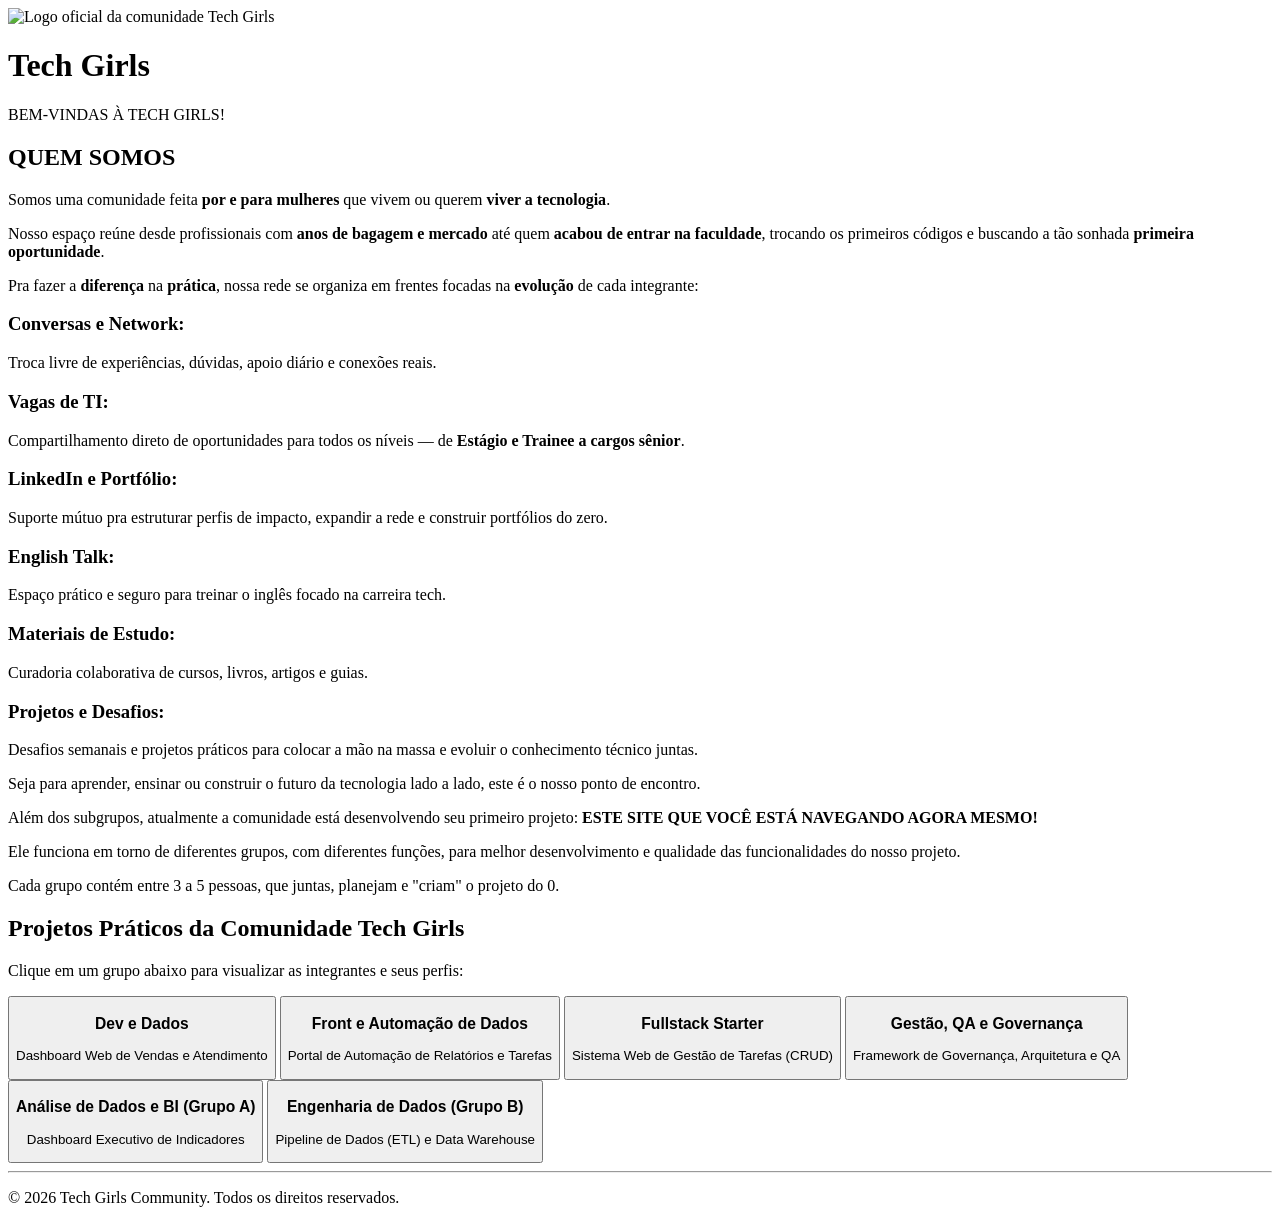
==== Tech Girls - Project HTML.html @ 771a03ed "refactor(html): ajusta o posicionamento do script para otimização do carregamento - Move a tag '<scr" ====
<!DOCTYPE html>
<html lang="pt-BR">
<head>
  <meta charset="UTF-8">
  <meta name="viewport" content="width=device-width, initial-scale=1.0">
  <title>Welcome to TECH GIRLS! - Hub de Portfólios</title>
  <link rel="stylesheet" href="style.css">
</head>
<body>

  <!-- 1º BANNER / HERO PRINCIPAL DA COMUNIDADE -->
  <div class="hero-banner community-hero">
    <!-- Cabeçalho Acessível e Flutuante -->
    <header class="meu-cabecalho" role="banner">
      <img src="img-techgirls.jpg" alt="Logo oficial da comunidade Tech Girls" class="logo-cabecalho">
      <h1>Tech Girls</h1>
    </header>

    <div class="overlay-hero">
      <span class="subtitulo-hero">BEM-VINDAS À TECH GIRLS!</span>
    </div>
  </div>

  <!-- CONTEÚDO PRINCIPAL DA PÁGINA -->
  <main class="main-container">
    
    <!-- SEÇÃO: QUEM SOMOS -->
    <section class="secao-destaque" aria-labelledby="titulo-quem-somos">
      <h2 id="titulo-quem-somos" class="titulo-destaque">QUEM SOMOS</h2>
      
      <p>Somos uma comunidade feita <strong>por e para mulheres</strong> que vivem ou querem <strong>viver a tecnologia</strong>.</p>
      
      <p>Nosso espaço reúne desde profissionais com <strong>anos de bagagem e mercado</strong> até quem <strong>acabou de entrar na faculdade</strong>, trocando os primeiros códigos e buscando a tão sonhada <strong>primeira oportunidade</strong>.</p>
      
      <p>Pra fazer a <strong>diferença</strong> na <strong>prática</strong>, nossa rede se organiza em frentes focadas na <strong>evolução</strong> de cada integrante:</p>
      
      <article class="frentes-atuacao">
        <h3>Conversas e Network:</h3>
        <p>Troca livre de experiências, dúvidas, apoio diário e conexões reais.</p>
        
        <h3>Vagas de TI:</h3>
        <p>Compartilhamento direto de oportunidades para todos os níveis — de <strong>Estágio e Trainee a cargos sênior</strong>.</p>
        
        <h3>LinkedIn e Portfólio:</h3>
        <p>Suporte mútuo pra estruturar perfis de impacto, expandir a rede e construir portfólios do zero.</p>
        
        <h3>English Talk:</h3>
        <p>Espaço prático e seguro para treinar o inglês focado na carreira tech.</p>
        
        <h3>Materiais de Estudo:</h3>
        <p>Curadoria colaborativa de cursos, livros, artigos e guias.</p>
        
        <h3>Projetos e Desafios:</h3>
        <p>Desafios semanais e projetos práticos para colocar a mão na massa e evoluir o conhecimento técnico juntas.</p>
      </article>

      <p>Seja para aprender, ensinar ou construir o futuro da tecnologia lado a lado, este é o nosso ponto de encontro.</p>
      
      <p>Além dos subgrupos, atualmente a comunidade está desenvolvendo seu primeiro projeto: <strong>ESTE SITE QUE VOCÊ ESTÁ NAVEGANDO AGORA MESMO!</strong></p>
        
      <p>Ele funciona em torno de diferentes grupos, com diferentes funções, para melhor desenvolvimento e qualidade das funcionalidades do nosso projeto.</p>
      
      <p>Cada grupo contém entre 3 a 5 pessoas, que juntas, planejam e "criam" o projeto do 0.</p>
    </section>

    <!-- SEÇÃO: PROJETOS PRÁTICOS -->
    <section class="secao-projetos" aria-labelledby="titulo-projetos">
      <h2 id="titulo-projetos" class="titulo-destaque">Projetos Práticos da Comunidade Tech Girls</h2>
      <p class="instrucao-projetos">Clique em um grupo abaixo para visualizar as integrantes e seus perfis:</p>
      
      <!-- Grade de Botões/Cards dos Grupos -->
      <div class="projetos-grid" role="region" aria-label="Lista de Grupos">
        <button class="projeto-card-btn" data-grupo="dev-dados" aria-expanded="false">
          <h3>Dev e Dados</h3>
          <p>Dashboard Web de Vendas e Atendimento</p>
        </button>

        <button class="projeto-card-btn" data-grupo="front-automacao" aria-expanded="false">
          <h3>Front e Automação de Dados</h3>
          <p>Portal de Automação de Relatórios e Tarefas</p>
        </button>

        <button class="projeto-card-btn" data-grupo="fullstack-starter" aria-expanded="false">
          <h3>Fullstack Starter</h3>
          <p>Sistema Web de Gestão de Tarefas (CRUD)</p>
        </button>

        <button class="projeto-card-btn" data-grupo="gestao-qa" aria-expanded="false">
          <h3>Gestão, QA e Governança</h3>
          <p>Framework de Governança, Arquitetura e QA</p>
        </button>

        <button class="projeto-card-btn" data-grupo="bi-grupo-a" aria-expanded="false">
          <h3>Análise de Dados e BI (Grupo A)</h3>
          <p>Dashboard Executivo de Indicadores</p>
        </button>

        <button class="projeto-card-btn" data-grupo="etl-grupo-b" aria-expanded="false">
          <h3>Engenharia de Dados (Grupo B)</h3>
          <p>Pipeline de Dados (ETL) e Data Warehouse</p>
        </button>
      </div>

      <!-- LINHA DE DIVISÃO ROXA -->
      <hr class="divisor-roxo">

      <!-- PAINEL ONDE AS INFORMAÇÕES DO GRUPO SERÃO EXIBIDAS -->
      <div id="painel-integrantes" class="painel-integrantes escondido" aria-live="polite">
        <!-- O conteúdo dos membros e link do projeto será gerado dinamicamente via JavaScript -->
      </div>
    </section>

  </main>

  <!-- RODAPÉ ACESSÍVEL DO SITE -->
  <footer class="rodape-site">
    <p>&copy; 2026 Tech Girls Community. Todos os direitos reservados.</p>
  </footer>

  <!-- SCRIPT JS PARA INTERATIVIDADE -->
  <script src="script.js"></script>

</body>
</html>
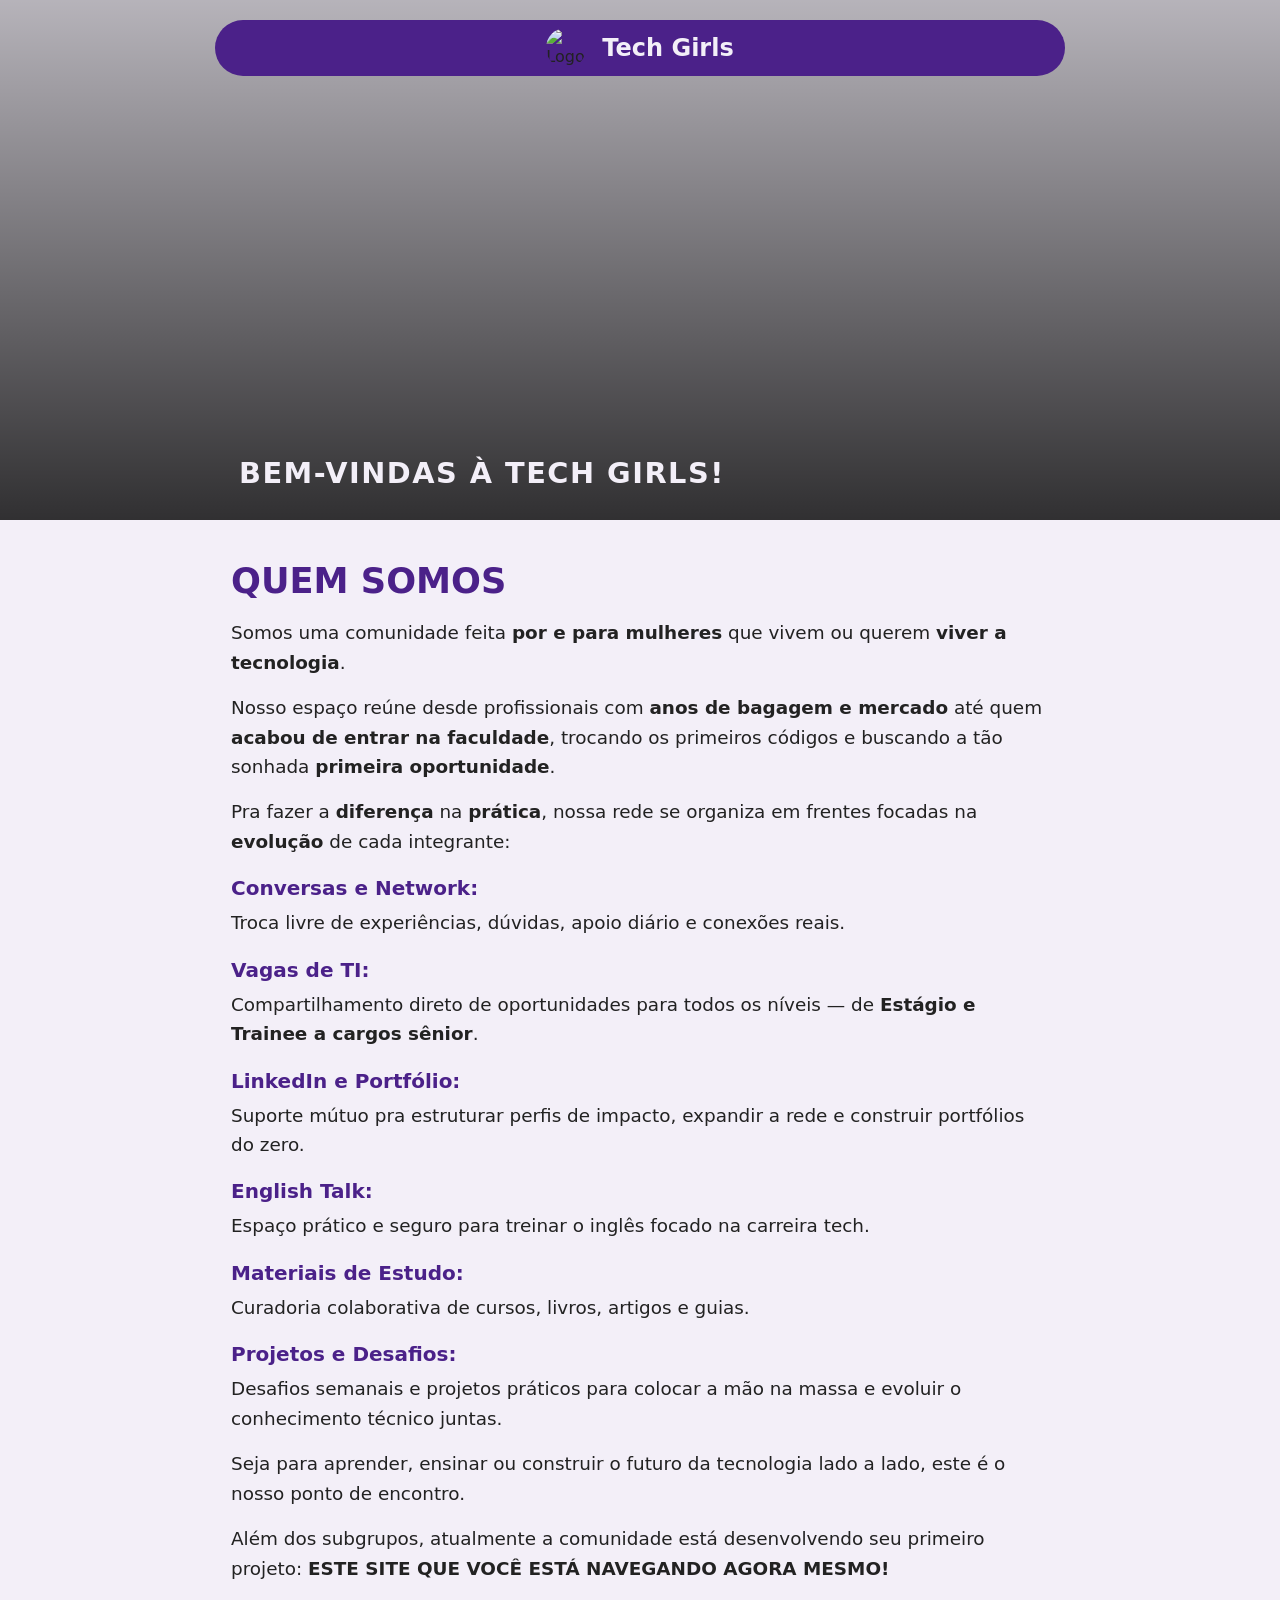
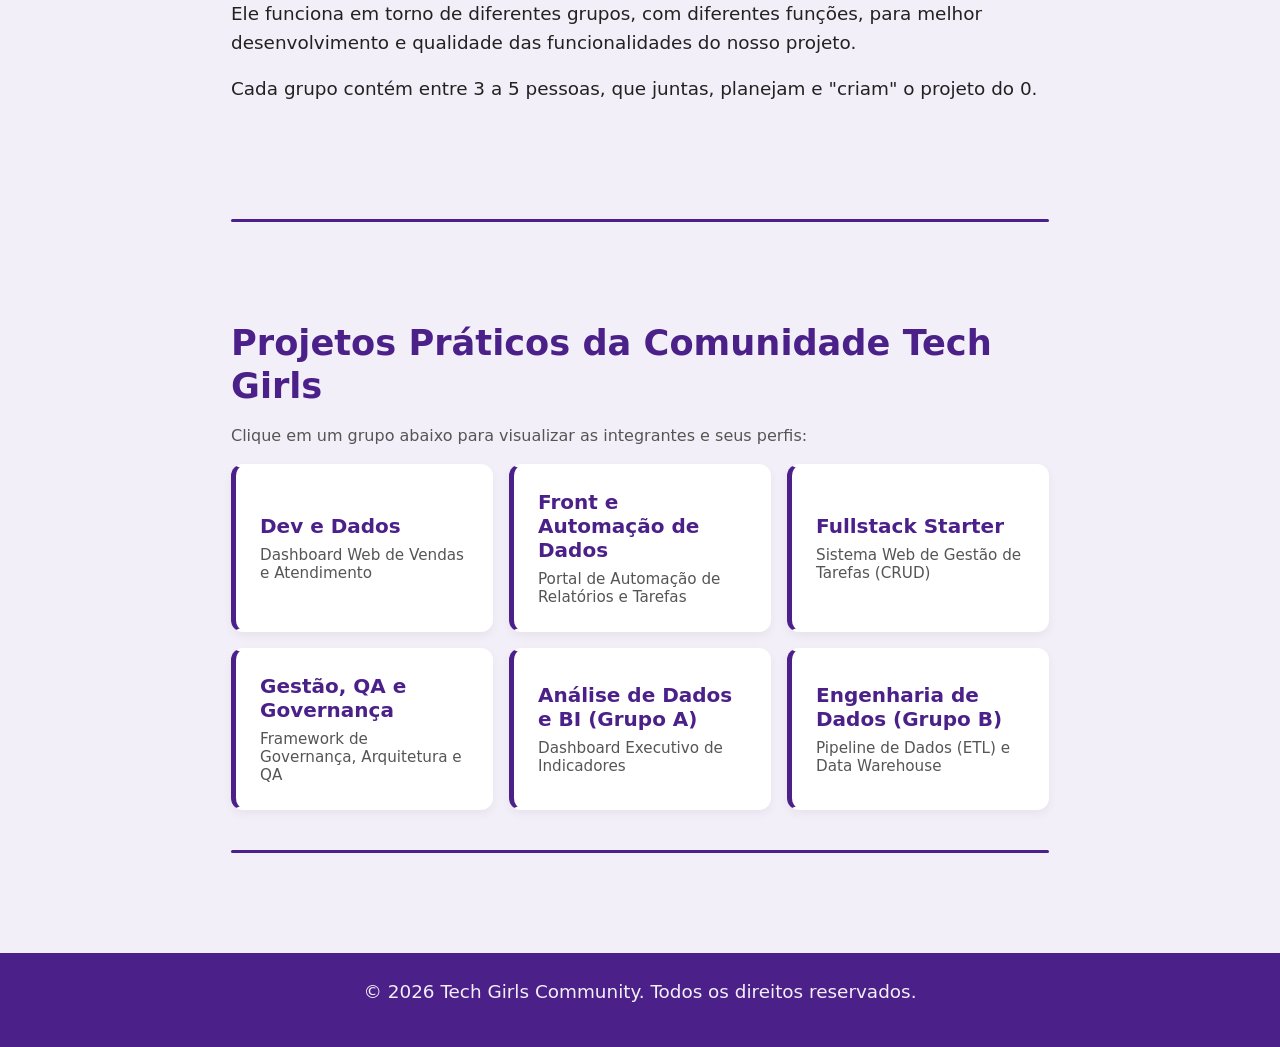
==== commit f05b4004: "update style(html): insere linha divisoria roxa entre texto institucional e secao de projetos - Adic" ====
--- a/Tech Girls - Project HTML.html
+++ b/Tech Girls - Project HTML.html
@@ -62,6 +62,9 @@
       
       <p>Cada grupo contém entre 3 a 5 pessoas, que juntas, planejam e "criam" o projeto do 0.</p>
     </section>
+    
+    <!-- LINHA ROXA DIVISÓRIA ENTRE O TEXTO E OS BOTÕES -->
+    <hr class="divisor-roxo">
 
     <!-- SEÇÃO: PROJETOS PRÁTICOS -->
     <section class="secao-projetos" aria-labelledby="titulo-projetos">
--- a/style.css
+++ b/style.css
@@ -0,0 +1,392 @@
+/* ==========================================================================
+   DESIGN TOKENS (HUB-001)
+   ========================================================================== */
+:root {
+  /* Cores Principais da Marca */
+  --color-primary: #4B2189;        /* Roxo Profundo Tech Girls */
+  --color-primary-light: #F3EFF8;  /* Lilás Claro / Fundo */
+  --color-text-dark: #222222;      /* Texto Escuro */
+  --color-white: #ffffff;
+  
+  /* Tipografia */
+  --font-family-base: system-ui, -apple-system, BlinkMacSystemFont, "Segoe UI", Roboto, sans-serif;
+  --font-size-base: 1rem;          /* 16px */
+  --font-size-paragraph: 1.15rem;  /* ~18px para leitura confortável */
+  --font-size-h3: 1.25rem;
+  --font-size-h2: 2.2rem;
+  --font-size-hero: 1.8rem;
+
+  /* Espaçamentos e Estrutura */
+  --container-max-width: 850px;
+  --spacing-xs: 8px;
+  --spacing-sm: 16px;
+  --spacing-md: 24px;
+  --spacing-lg: 40px;
+  --spacing-xl: 60px;
+  
+  /* Transições e Bordas */
+  --border-radius-card: 12px;
+  --border-radius-pill: 37px;
+  --transition-fast: 0.2s ease-in-out;
+}
+
+/* ==========================================================================
+   RESETS E CONFIGURAÇÕES BASE
+   ========================================================================== */
+* {
+  margin: 0;
+  padding: 0;
+  box-sizing: border-box;
+}
+
+html, body {
+  width: 100%;
+  overflow-x: hidden;
+}
+
+body {
+  background-color: var(--color-primary-light);
+  font-family: var(--font-family-base);
+  color: var(--color-text-dark);
+  line-height: 1.6;
+}
+
+/* ==========================================================================
+   CABECALHO FLUTUANTE (TOP BAR)
+   ========================================================================== */
+.meu-cabecalho {
+  position: absolute;
+  top: 20px;
+  left: 50%;
+  transform: translateX(-50%);
+  z-index: 10;
+  background-color: var(--color-primary);
+  padding: var(--spacing-xs) var(--spacing-sm);
+  border-radius: var(--border-radius-pill);
+  max-width: var(--container-max-width);
+  width: calc(100% - 32px);
+  display: flex;
+  align-items: center;
+  justify-content: center;
+  gap: var(--spacing-sm);
+}
+
+.logo-cabecalho {
+  width: 40px;
+  height: 40px;
+  object-fit: contain;
+  border-radius: 50%;
+}
+
+.meu-cabecalho h1 {
+  color: var(--color-primary-light);
+  font-size: 1.5rem;
+  font-weight: 600;
+}
+
+/* ==========================================================================
+   HERO BANNERS (LARGURA TOTAL)
+   ========================================================================== */
+.hero-banner {
+  position: relative;
+  width: 100%;
+  height: 520px;
+  background-size: cover;
+  background-position: center;
+  background-repeat: no-repeat;
+  margin-bottom: var(--spacing-lg);
+}
+
+.community-hero {
+  background-image: linear-gradient(rgba(0,0,0,0.25), rgba(0,0,0,0.8)), url('img-techgirls.jpg');
+}
+
+.overlay-hero {
+  position: absolute;
+  bottom: 0;
+  left: 0;
+  right: 0;
+  max-width: var(--container-max-width);
+  width: 100%;
+  margin: 0 auto;
+  padding: var(--spacing-md);
+  z-index: 5;
+}
+
+.subtitulo-hero {
+  color: var(--color-primary-light);
+  font-size: var(--font-size-hero);
+  text-transform: uppercase;
+  letter-spacing: 1.5px;
+  font-weight: 800;
+}
+
+/* ==========================================================================
+   ESTRUTURA PRINCIPAL & SEÇÕES
+   ========================================================================== */
+.main-container {
+  max-width: var(--container-max-width);
+  margin: 0 auto;
+  padding: 0 var(--spacing-sm);
+  display: flex;
+  flex-direction: column;
+  gap: var(--spacing-xl);
+}
+
+.titulo-destaque {
+  color: var(--color-primary);
+  font-size: var(--font-size-h2);
+  font-weight: 800;
+  margin-bottom: var(--spacing-sm);
+  line-height: 1.2;
+}
+
+p {
+  margin-bottom: 16px;
+  font-size: var(--font-size-paragraph);
+}
+
+.frentes-atuacao h3 {
+  color: var(--color-primary);
+  margin-top: var(--spacing-sm);
+  margin-bottom: 4px;
+  font-size: var(--font-size-h3);
+}
+
+/* ==========================================================================
+   SEÇÃO DE PROJETOS & GRID
+   ========================================================================== */
+.secao-projetos {
+  width: 100%;
+}
+
+.instrucao-projetos {
+  margin-bottom: var(--spacing-sm);
+  font-size: 1rem;
+  color: #555;
+}
+
+.projetos-grid {
+  display: grid;
+  grid-template-columns: repeat(auto-fit, minmax(260px, 1fr));
+  gap: var(--spacing-sm);
+  margin-top: var(--spacing-sm);
+}
+
+/* --- BOTÕES DOS GRUPOS --- */
+.projeto-card-btn {
+  background-color: var(--color-white);
+  padding: var(--spacing-md);
+  border-radius: var(--border-radius-card);
+  border: 2px solid transparent;
+  border-left: 5px solid var(--color-primary);
+  box-shadow: 0 4px 10px rgba(0, 0, 0, 0.05);
+  text-align: left;
+  cursor: pointer; /* Garante o cursor de 'mãozinha' ao passar o mouse */
+  width: 100%;
+  transition: transform var(--transition-fast), box-shadow var(--transition-fast), background-color var(--transition-fast), border-color var(--transition-fast);
+  font-family: inherit;
+  user-select: none;
+}
+
+/* Estado Hover (Passar o Mouse Por Cima) */
+.projeto-card-btn:hover {
+  transform: translateY(-4px);
+  box-shadow: 0 8px 18px rgba(75, 33, 137, 0.15);
+  border-color: rgba(75, 33, 137, 0.3);
+  background-color: #faf8fd;
+}
+
+/* Foco para Navegação Acessível */
+.projeto-card-btn:focus-visible {
+  outline: 3px solid var(--color-primary);
+  outline-offset: 2px;
+}
+
+/* Estado Ativo (Grupo Selecionado) */
+.projeto-card-btn.ativo {
+  background-color: var(--color-primary);
+  color: var(--color-primary-light);
+  border-color: var(--color-primary);
+  box-shadow: 0 6px 14px rgba(75, 33, 137, 0.25);
+}
+
+.projeto-card-btn.ativo h3,
+.projeto-card-btn.ativo p {
+  color: var(--color-primary-light);
+}
+
+.projeto-card-btn h3 {
+  color: var(--color-primary);
+  font-size: var(--font-size-h3);
+  margin-bottom: var(--spacing-xs);
+  transition: color var(--transition-fast);
+}
+
+.projeto-card-btn p {
+  font-size: 0.95rem;
+  margin-bottom: 0;
+  color: #555;
+  transition: color var(--transition-fast);
+}
+
+/* --- LINHA DE DIVISÃO ROXA --- */
+.divisor-roxo {
+  border: none;
+  height: 3px;
+  background-color: var(--color-primary);
+  margin: var(--spacing-lg) 0;
+  border-radius: 2px;
+}
+
+/* ==========================================================================
+   PAINEL DE INTEGRANTES E LINK DO PROJETO
+   ========================================================================== */
+.painel-integrantes.escondido {
+  display: none;
+}
+
+.painel-integrantes {
+  display: flex;
+  flex-direction: column;
+  gap: var(--spacing-md);
+  animation: fadeIn 0.3s ease-in-out;
+}
+
+.cabecalho-painel-grupo {
+  display: flex;
+  justify-content: space-between;
+  align-items: center;
+  flex-wrap: wrap;
+  gap: var(--spacing-sm);
+}
+
+.titulo-grupo-selecionado {
+  color: var(--color-primary);
+  font-size: 1.5rem;
+  margin-bottom: 0;
+}
+
+/* Botão de Link Direto para o Projeto do Grupo */
+.btn-link-projeto {
+  display: inline-flex;
+  align-items: center;
+  gap: 6px;
+  background-color: var(--color-primary);
+  color: var(--color-white);
+  padding: 8px 16px;
+  border-radius: 20px;
+  font-weight: 600;
+  font-size: 0.9rem;
+  text-decoration: none;
+  cursor: pointer;
+  transition: all var(--transition-fast);
+  box-shadow: 0 2px 6px rgba(75, 33, 137, 0.2);
+}
+
+.btn-link-projeto:hover {
+  background-color: #381867;
+  transform: translateY(-2px);
+  box-shadow: 0 4px 12px rgba(75, 33, 137, 0.3);
+  color: var(--color-white);
+}
+
+.integrantes-grid {
+  display: grid;
+  grid-template-columns: repeat(auto-fit, minmax(240px, 1fr));
+  gap: var(--spacing-sm);
+}
+
+/* CARTÃO INDIVIDUAL DE INTEGRANTE (HUB-003) */
+.integrante-card {
+  background: var(--color-white);
+  padding: var(--spacing-md);
+  border-radius: var(--border-radius-card);
+  box-shadow: 0 2px 8px rgba(0, 0, 0, 0.06);
+  display: flex;
+  flex-direction: column;
+  gap: var(--spacing-xs);
+  transition: transform var(--transition-fast);
+}
+
+.integrante-card:hover {
+  transform: translateY(-2px);
+}
+
+.integrante-card h4 {
+  color: var(--color-primary);
+  font-size: 1.2rem;
+}
+
+.especialidade-tag {
+  display: inline-block;
+  background-color: var(--color-primary-light);
+  color: var(--color-primary);
+  font-weight: bold;
+  font-size: 0.85rem;
+  padding: 4px 8px;
+  border-radius: 6px;
+  width: fit-content;
+}
+
+.links-integrante {
+  display: flex;
+  gap: var(--spacing-sm);
+  margin-top: var(--spacing-xs);
+}
+
+.link-perfil {
+  color: var(--color-primary);
+  font-weight: bold;
+  text-decoration: none;
+  font-size: 0.9rem;
+  border: 1px solid var(--color-primary);
+  padding: 4px 10px;
+  border-radius: 16px;
+  cursor: pointer;
+  transition: all var(--transition-fast);
+}
+
+.link-perfil:hover {
+  background-color: var(--color-primary);
+  color: var(--color-primary-light);
+}
+
+/* ==========================================================================
+   RODAPÉ
+   ========================================================================== */
+.rodape-site {
+  text-align: center;
+  padding: var(--spacing-md);
+  margin-top: var(--spacing-xl);
+  background-color: var(--color-primary);
+  color: var(--color-primary-light);
+  font-size: 0.9rem;
+}
+
+/* ==========================================================================
+   ANIMAÇÕES E MEDIA QUERIES (HUB-004)
+   ========================================================================== */
+@keyframes fadeIn {
+  from { opacity: 0; transform: translateY(10px); }
+  to { opacity: 1; transform: translateY(0); }
+}
+
+@media (max-width: 768px) {
+  .hero-banner {
+    height: 380px;
+  }
+
+  .titulo-destaque {
+    font-size: 1.8rem;
+  }
+
+  .subtitulo-hero {
+    font-size: 1.3rem;
+  }
+
+  .cabecalho-painel-grupo {
+    flex-direction: column;
+    align-items: flex-start;
+  }
+}
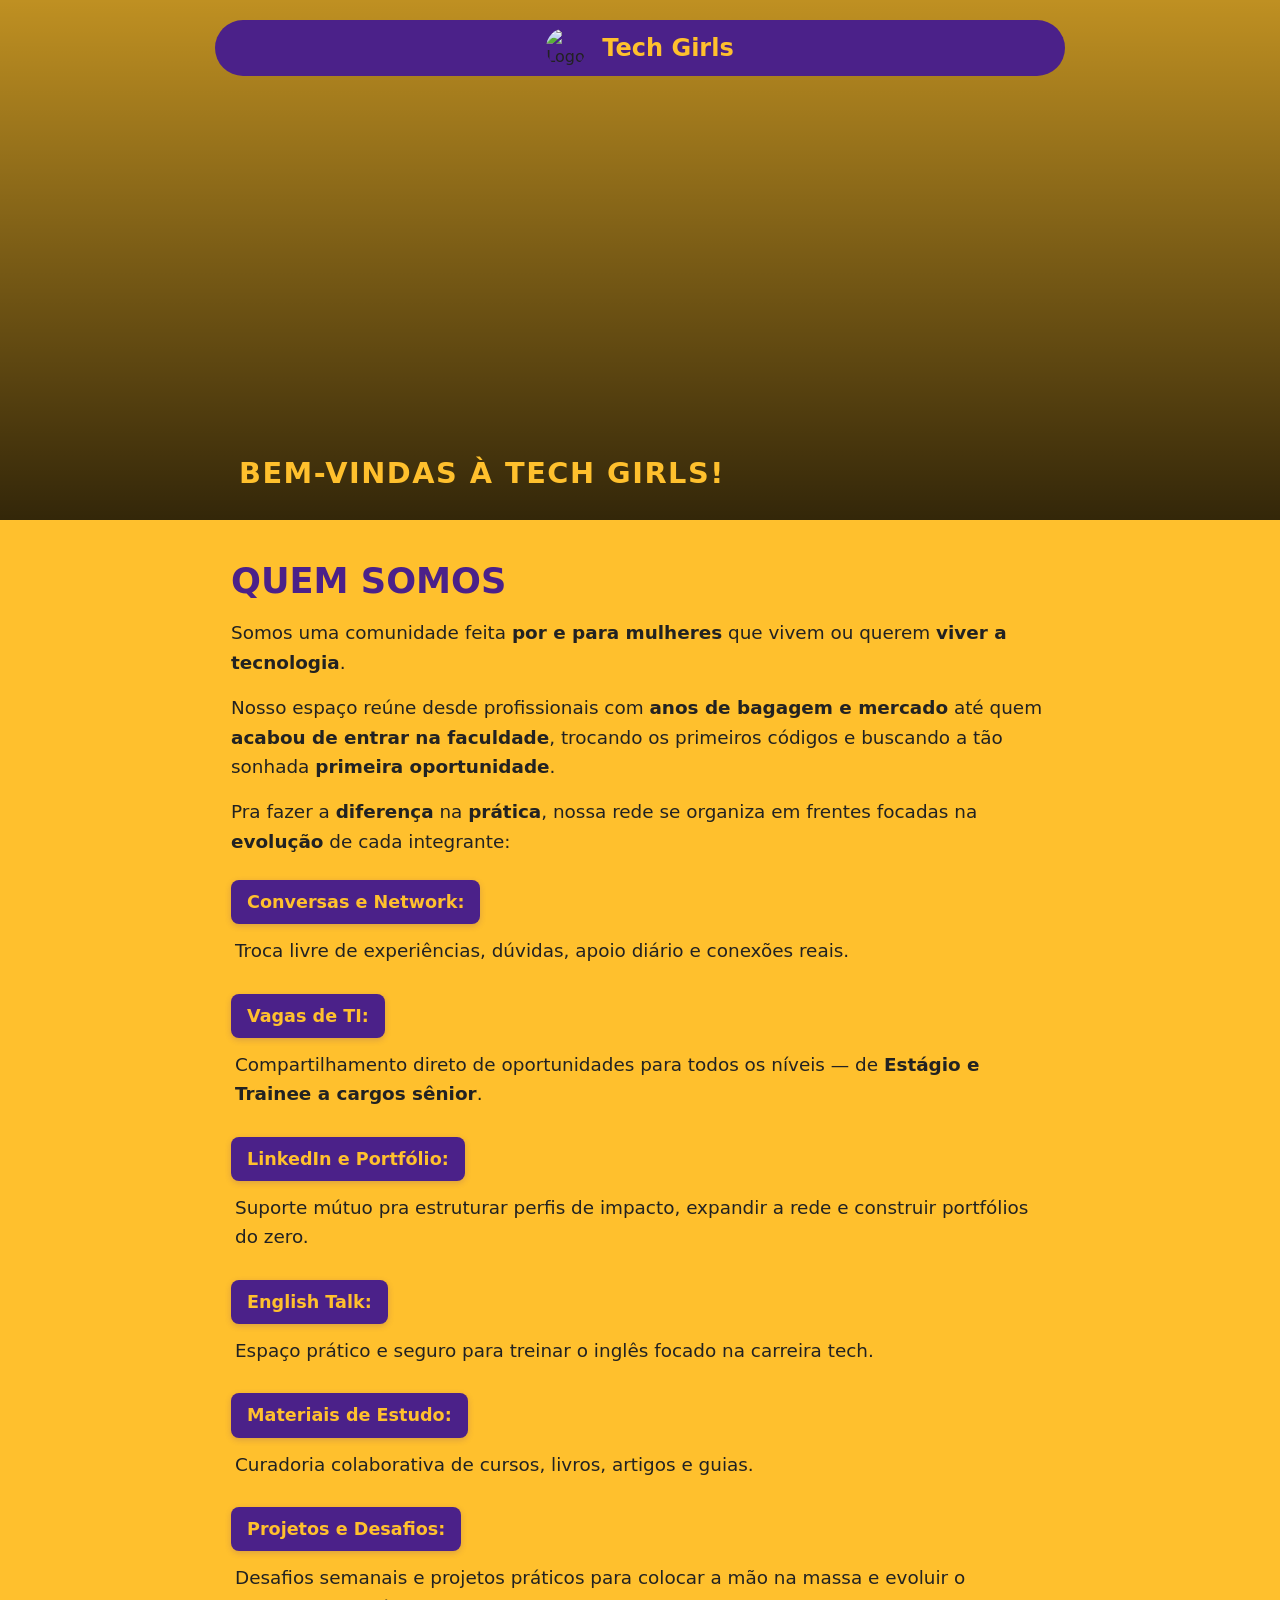
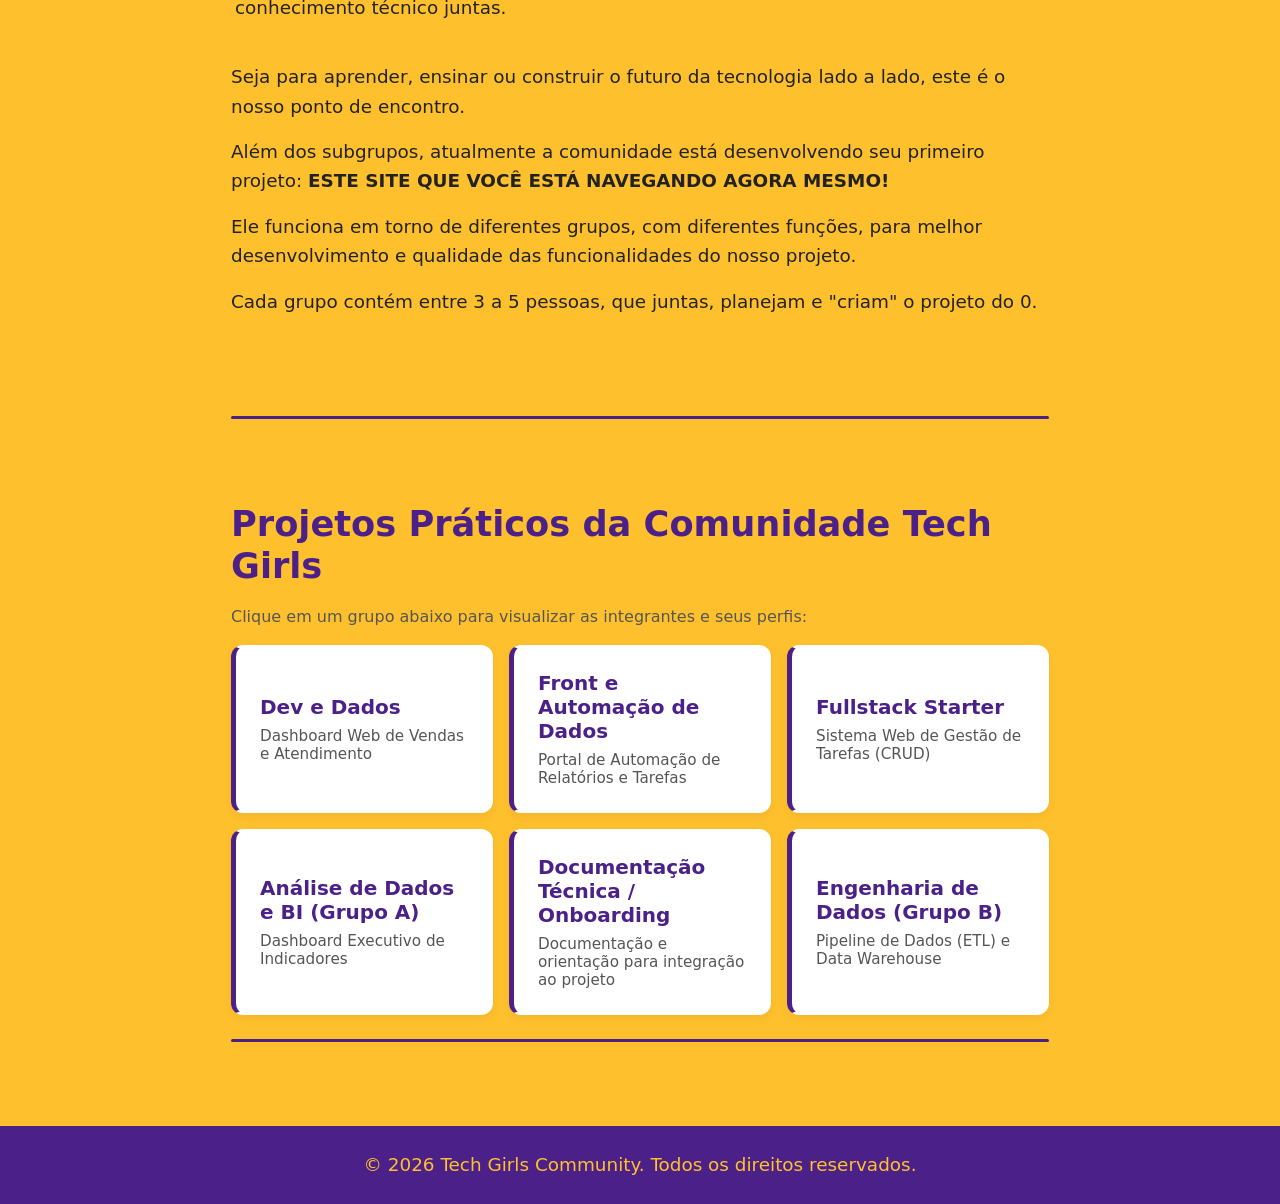
==== commit d1fa84ee: "Adiciona card de Documentação Técnica e Onboarding Removed the 'Gestão, QA e Governança' button and " ====
--- a/Tech Girls - Project HTML.html
+++ b/Tech Girls - Project HTML.html
@@ -87,16 +87,17 @@
           <h3>Fullstack Starter</h3>
           <p>Sistema Web de Gestão de Tarefas (CRUD)</p>
         </button>
-
-        <button class="projeto-card-btn" data-grupo="gestao-qa" aria-expanded="false">
-          <h3>Gestão, QA e Governança</h3>
-          <p>Framework de Governança, Arquitetura e QA</p>
-        </button>
-
+     
+        
         <button class="projeto-card-btn" data-grupo="bi-grupo-a" aria-expanded="false">
           <h3>Análise de Dados e BI (Grupo A)</h3>
           <p>Dashboard Executivo de Indicadores</p>
         </button>
+        
+        <button class="projeto-card-btn" data-grupo="documentacao-onboarding" aria-expanded="false">
+  <h3>Documentação Técnica / Onboarding</h3>
+  <p>Documentação e orientação para integração ao projeto</p>
+   </button>
 
         <button class="projeto-card-btn" data-grupo="etl-grupo-b" aria-expanded="false">
           <h3>Engenharia de Dados (Grupo B)</h3>
--- a/style.css
+++ b/style.css
@@ -3,16 +3,17 @@
    ========================================================================== */
 :root {
   /* Cores Principais da Marca */
-  --color-primary: #4B2189;        /* Roxo Profundo Tech Girls */
-  --color-primary-light: #F3EFF8;  /* Lilás Claro / Fundo */
-  --color-text-dark: #222222;      /* Texto Escuro */
+  --color-primary: #4B2189;         /* Roxo Profundo Tech Girls */
+  --color-secondary-yellow: #FFC02D;/* Amarelo da Logo Tech Girls (Texto do H3) */
+  --color-bg-site: #FFC02D;         /* Amarelo Suave para Fundo do Site */
+  --color-text-dark: #222222;       /* Texto Escuro */
   --color-white: #ffffff;
   
   /* Tipografia */
   --font-family-base: system-ui, -apple-system, BlinkMacSystemFont, "Segoe UI", Roboto, sans-serif;
-  --font-size-base: 1rem;          /* 16px */
-  --font-size-paragraph: 1.15rem;  /* ~18px para leitura confortável */
-  --font-size-h3: 1.25rem;
+  --font-size-base: 1rem;
+  --font-size-paragraph: 1.15rem;
+  --font-size-h3: 1.1rem;
   --font-size-h2: 2.2rem;
   --font-size-hero: 1.8rem;
 
@@ -45,7 +46,7 @@
 }
 
 body {
-  background-color: var(--color-primary-light);
+  background-color: var(--color-bg-site); /* Novo background amarelo suave */
   font-family: var(--font-family-base);
   color: var(--color-text-dark);
   line-height: 1.6;
@@ -79,13 +80,13 @@
 }
 
 .meu-cabecalho h1 {
-  color: var(--color-primary-light);
+  color: var(--color-secondary-yellow);
   font-size: 1.5rem;
   font-weight: 600;
 }
 
 /* ==========================================================================
-   HERO BANNERS (LARGURA TOTAL)
+   HERO BANNERS
    ========================================================================== */
 .hero-banner {
   position: relative;
@@ -114,15 +115,16 @@
 }
 
 .subtitulo-hero {
-  color: var(--color-primary-light);
+  color: var(--color-secondary-yellow);
   font-size: var(--font-size-hero);
   text-transform: uppercase;
   letter-spacing: 1.5px;
   font-weight: 800;
-}
-
-/* ==========================================================================
-   ESTRUTURA PRINCIPAL & SEÇÕES
+  text-align: left;
+}
+
+/* ==========================================================================
+   ESTRUTURA PRINCIPAL & SEÇÕES (ALINHAMENTO À ESQUERDA)
    ========================================================================== */
 .main-container {
   max-width: var(--container-max-width);
@@ -131,6 +133,7 @@
   display: flex;
   flex-direction: column;
   gap: var(--spacing-xl);
+  text-align: left; /* Garante alinhamento dos textos no canto esquerdo */
 }
 
 .titulo-destaque {
@@ -139,23 +142,53 @@
   font-weight: 800;
   margin-bottom: var(--spacing-sm);
   line-height: 1.2;
+  text-align: left;
 }
 
 p {
   margin-bottom: 16px;
   font-size: var(--font-size-paragraph);
+  text-align: left;
+}
+
+/* --- DESTAQUE PARA OS TÍTULOS H3 (FRENTES DE ATUAÇÃO) --- */
+.frentes-atuacao {
+  display: flex;
+  flex-direction: column;
+  gap: 12px;
+  margin: var(--spacing-md) 0;
 }
 
 .frentes-atuacao h3 {
-  color: var(--color-primary);
-  margin-top: var(--spacing-sm);
-  margin-bottom: 4px;
+  display: inline-block;
+  background-color: var(--color-primary);        /* Fundo Roxo */
+  color: var(--color-secondary-yellow);           /* Texto Amarelo da Logo */
+  padding: 8px 16px;
+  border-radius: 8px;
   font-size: var(--font-size-h3);
-}
-
-/* ==========================================================================
-   SEÇÃO DE PROJETOS & GRID
-   ========================================================================== */
+  font-weight: 700;
+  width: fit-content;                            /* Envolve apenas o texto */
+  box-shadow: 0 2px 6px rgba(75, 33, 137, 0.2);
+  text-align: left;
+}
+
+.frentes-atuacao p {
+  margin-bottom: var(--spacing-sm);
+  padding-left: 4px;                             /* Pequeno recuo para leitura */
+}
+
+/* ==========================================================================
+   DIVISORES E BOTÕES
+   ========================================================================== */
+.divisor-roxo {
+  border: none;
+  height: 3px;
+  background-color: var(--color-primary);
+  margin: var(--spacing-md) 0;
+  border-radius: 2px;
+  width: 100%;
+}
+
 .secao-projetos {
   width: 100%;
 }
@@ -164,6 +197,7 @@
   margin-bottom: var(--spacing-sm);
   font-size: 1rem;
   color: #555;
+  text-align: left;
 }
 
 .projetos-grid {
@@ -173,7 +207,6 @@
   margin-top: var(--spacing-sm);
 }
 
-/* --- BOTÕES DOS GRUPOS --- */
 .projeto-card-btn {
   background-color: var(--color-white);
   padding: var(--spacing-md);
@@ -182,65 +215,45 @@
   border-left: 5px solid var(--color-primary);
   box-shadow: 0 4px 10px rgba(0, 0, 0, 0.05);
   text-align: left;
-  cursor: pointer; /* Garante o cursor de 'mãozinha' ao passar o mouse */
-  width: 100%;
-  transition: transform var(--transition-fast), box-shadow var(--transition-fast), background-color var(--transition-fast), border-color var(--transition-fast);
+  cursor: pointer;
+  width: 100%;
+  transition: transform var(--transition-fast), box-shadow var(--transition-fast), background-color var(--transition-fast);
   font-family: inherit;
-  user-select: none;
-}
-
-/* Estado Hover (Passar o Mouse Por Cima) */
+}
+
 .projeto-card-btn:hover {
   transform: translateY(-4px);
   box-shadow: 0 8px 18px rgba(75, 33, 137, 0.15);
-  border-color: rgba(75, 33, 137, 0.3);
-  background-color: #faf8fd;
-}
-
-/* Foco para Navegação Acessível */
-.projeto-card-btn:focus-visible {
-  outline: 3px solid var(--color-primary);
-  outline-offset: 2px;
-}
-
-/* Estado Ativo (Grupo Selecionado) */
+  background-color: #ffffff;
+}
+
 .projeto-card-btn.ativo {
   background-color: var(--color-primary);
-  color: var(--color-primary-light);
-  border-color: var(--color-primary);
-  box-shadow: 0 6px 14px rgba(75, 33, 137, 0.25);
-}
-
-.projeto-card-btn.ativo h3,
+  color: var(--color-secondary-yellow);
+}
+
+.projeto-card-btn.ativo h3 {
+  color: var(--color-secondary-yellow);
+}
+
 .projeto-card-btn.ativo p {
-  color: var(--color-primary-light);
+  color: #ffffff;
 }
 
 .projeto-card-btn h3 {
   color: var(--color-primary);
-  font-size: var(--font-size-h3);
+  font-size: 1.25rem;
   margin-bottom: var(--spacing-xs);
-  transition: color var(--transition-fast);
 }
 
 .projeto-card-btn p {
   font-size: 0.95rem;
   margin-bottom: 0;
   color: #555;
-  transition: color var(--transition-fast);
-}
-
-/* --- LINHA DE DIVISÃO ROXA --- */
-.divisor-roxo {
-  border: none;
-  height: 3px;
-  background-color: var(--color-primary);
-  margin: var(--spacing-lg) 0;
-  border-radius: 2px;
-}
-
-/* ==========================================================================
-   PAINEL DE INTEGRANTES E LINK DO PROJETO
+}
+
+/* ==========================================================================
+   PAINEL DE INTEGRANTES
    ========================================================================== */
 .painel-integrantes.escondido {
   display: none;
@@ -264,16 +277,14 @@
 .titulo-grupo-selecionado {
   color: var(--color-primary);
   font-size: 1.5rem;
-  margin-bottom: 0;
-}
-
-/* Botão de Link Direto para o Projeto do Grupo */
+}
+
 .btn-link-projeto {
   display: inline-flex;
   align-items: center;
   gap: 6px;
   background-color: var(--color-primary);
-  color: var(--color-white);
+  color: var(--color-secondary-yellow);
   padding: 8px 16px;
   border-radius: 20px;
   font-weight: 600;
@@ -281,14 +292,11 @@
   text-decoration: none;
   cursor: pointer;
   transition: all var(--transition-fast);
-  box-shadow: 0 2px 6px rgba(75, 33, 137, 0.2);
 }
 
 .btn-link-projeto:hover {
   background-color: #381867;
   transform: translateY(-2px);
-  box-shadow: 0 4px 12px rgba(75, 33, 137, 0.3);
-  color: var(--color-white);
 }
 
 .integrantes-grid {
@@ -297,7 +305,6 @@
   gap: var(--spacing-sm);
 }
 
-/* CARTÃO INDIVIDUAL DE INTEGRANTE (HUB-003) */
 .integrante-card {
   background: var(--color-white);
   padding: var(--spacing-md);
@@ -306,11 +313,6 @@
   display: flex;
   flex-direction: column;
   gap: var(--spacing-xs);
-  transition: transform var(--transition-fast);
-}
-
-.integrante-card:hover {
-  transform: translateY(-2px);
 }
 
 .integrante-card h4 {
@@ -320,7 +322,7 @@
 
 .especialidade-tag {
   display: inline-block;
-  background-color: var(--color-primary-light);
+  background-color: var(--color-bg-site);
   color: var(--color-primary);
   font-weight: bold;
   font-size: 0.85rem;
@@ -349,7 +351,7 @@
 
 .link-perfil:hover {
   background-color: var(--color-primary);
-  color: var(--color-primary-light);
+  color: var(--color-secondary-yellow);
 }
 
 /* ==========================================================================
@@ -360,13 +362,18 @@
   padding: var(--spacing-md);
   margin-top: var(--spacing-xl);
   background-color: var(--color-primary);
-  color: var(--color-primary-light);
+  color: var(--color-secondary-yellow);
   font-size: 0.9rem;
-}
-
-/* ==========================================================================
-   ANIMAÇÕES E MEDIA QUERIES (HUB-004)
-   ========================================================================== */
+  width: 100%;
+}
+
+/* Força a centralização explícita do paragrafo dentro do rodapé*/
+
+.rodape-site p {
+  text-align: center;
+  margin-bottom: 0;
+}
+
 @keyframes fadeIn {
   from { opacity: 0; transform: translateY(10px); }
   to { opacity: 1; transform: translateY(0); }
@@ -376,17 +383,10 @@
   .hero-banner {
     height: 380px;
   }
-
   .titulo-destaque {
     font-size: 1.8rem;
   }
-
   .subtitulo-hero {
     font-size: 1.3rem;
   }
-
-  .cabecalho-painel-grupo {
-    flex-direction: column;
-    align-items: flex-start;
-  }
-}
+}
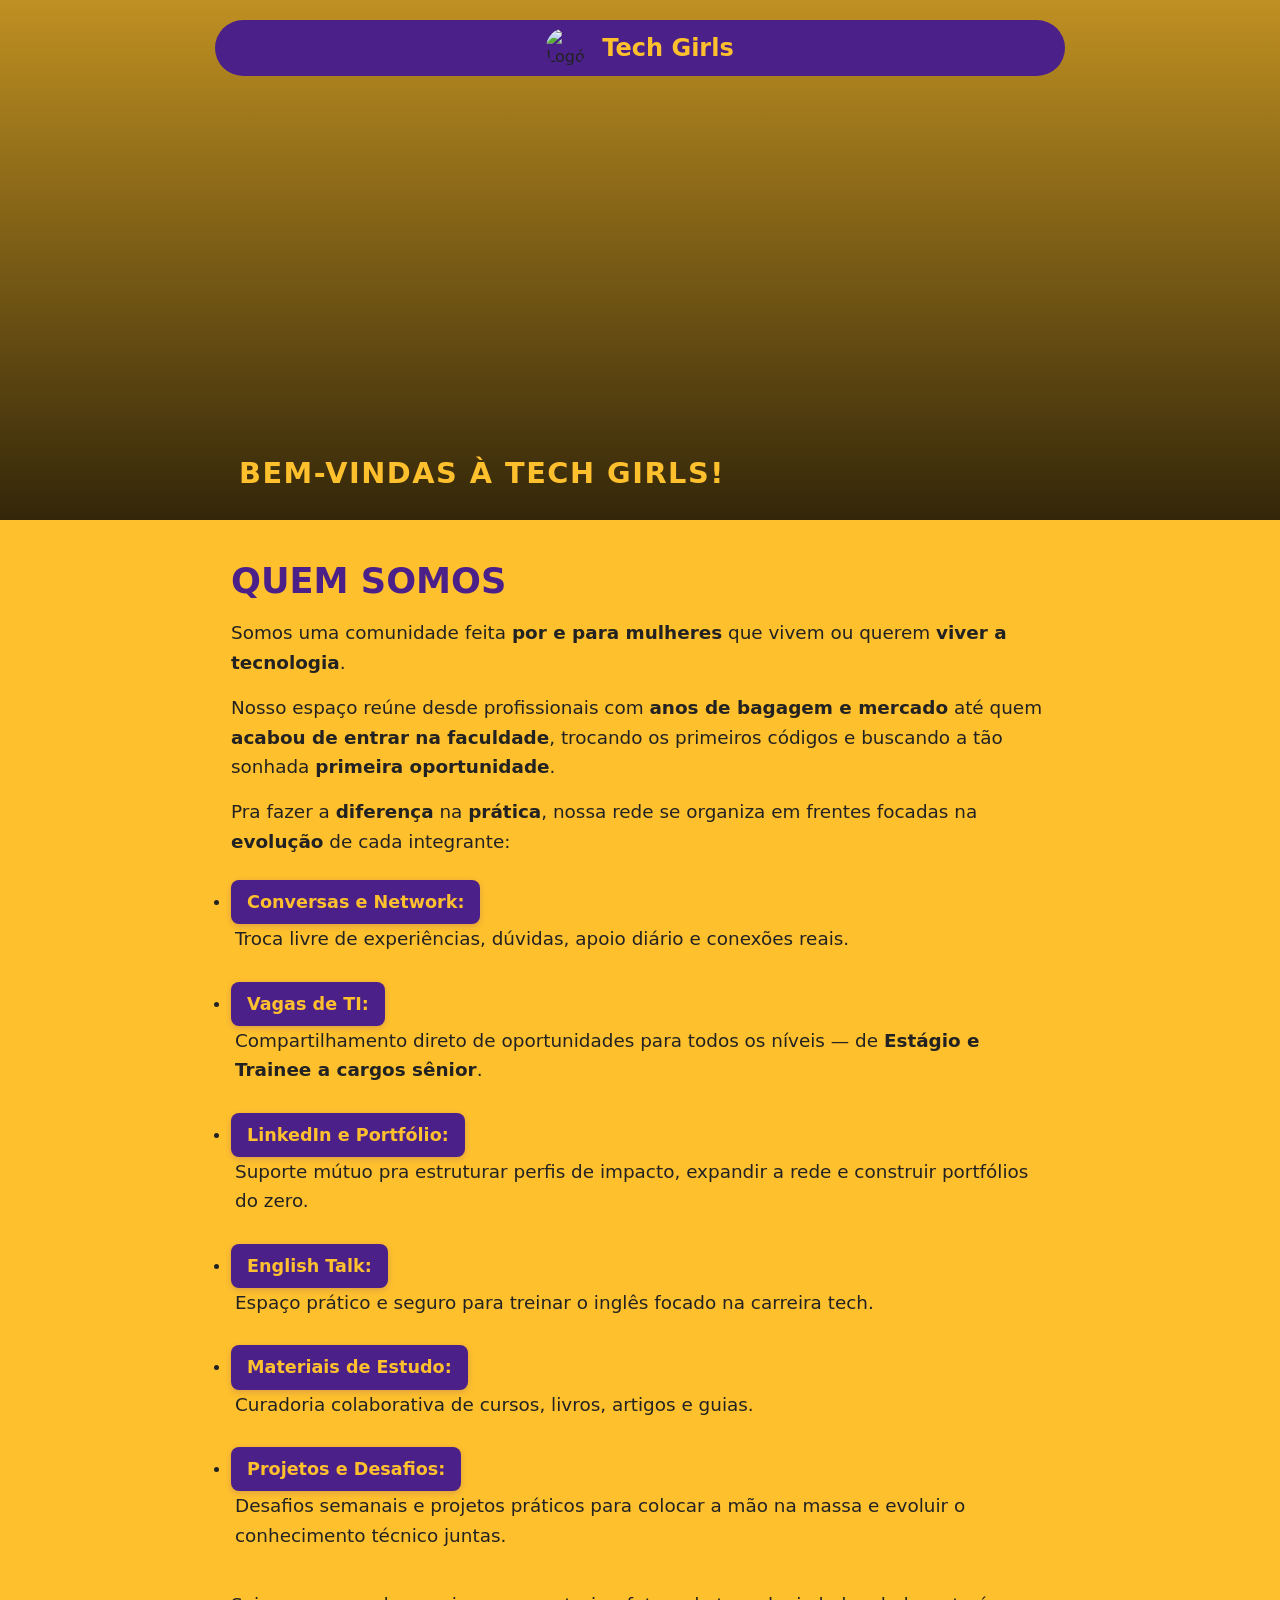
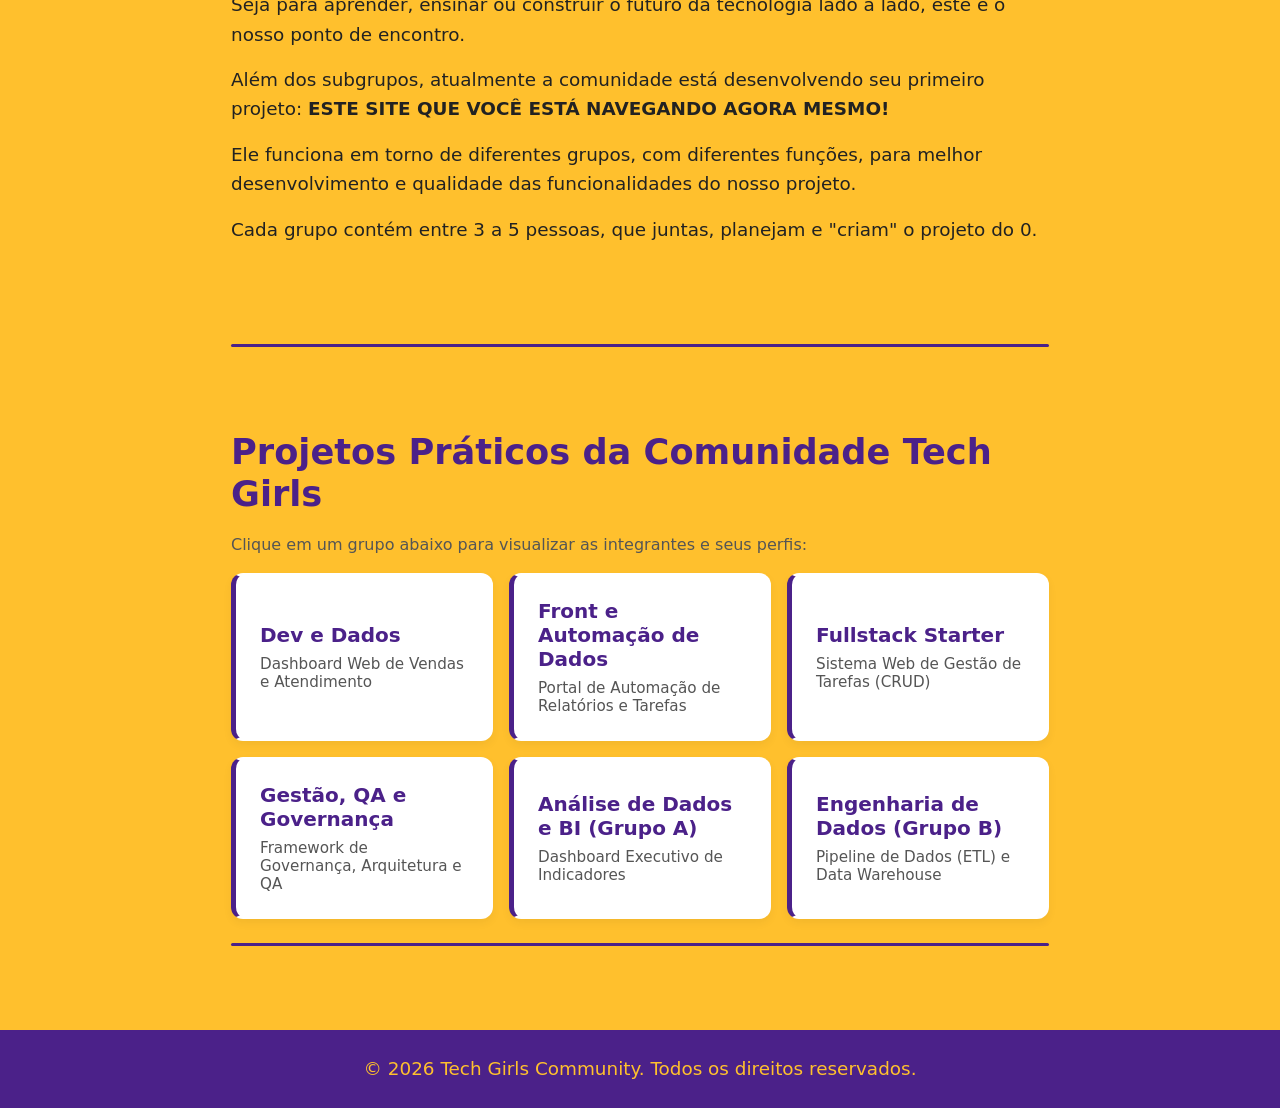
==== commit 6e3926c5: "Atualizar o Tech Girls - Project HTML.htmlrefactor(html): aprimora textos alternativos e associacao " ====
--- a/Tech Girls - Project HTML.html
+++ b/Tech Girls - Project HTML.html
@@ -3,16 +3,15 @@
 <head>
   <meta charset="UTF-8">
   <meta name="viewport" content="width=device-width, initial-scale=1.0">
-  <title>Welcome to TECH GIRLS! - Hub de Portfólios</title>
+  <title>Tech Girls — Hub Web de Portfólios</title>
   <link rel="stylesheet" href="style.css">
 </head>
 <body>
 
-  <!-- 1º BANNER / HERO PRINCIPAL DA COMUNIDADE -->
+  <!-- BANNER HERO PRINCIPAL -->
   <div class="hero-banner community-hero">
-    <!-- Cabeçalho Acessível e Flutuante -->
     <header class="meu-cabecalho" role="banner">
-      <img src="img-techgirls.jpg" alt="Logo oficial da comunidade Tech Girls" class="logo-cabecalho">
+      <img src="img-techgirls.jpg" alt="Logótipo oficial com a mascote da comunidade Tech Girls" class="logo-cabecalho">
       <h1>Tech Girls</h1>
     </header>
 
@@ -34,36 +33,39 @@
       
       <p>Pra fazer a <strong>diferença</strong> na <strong>prática</strong>, nossa rede se organiza em frentes focadas na <strong>evolução</strong> de cada integrante:</p>
       
-      <article class="frentes-atuacao">
-        <h3>Conversas e Network:</h3>
-        <p>Troca livre de experiências, dúvidas, apoio diário e conexões reais.</p>
-        
-        <h3>Vagas de TI:</h3>
-        <p>Compartilhamento direto de oportunidades para todos os níveis — de <strong>Estágio e Trainee a cargos sênior</strong>.</p>
-        
-        <h3>LinkedIn e Portfólio:</h3>
-        <p>Suporte mútuo pra estruturar perfis de impacto, expandir a rede e construir portfólios do zero.</p>
-        
-        <h3>English Talk:</h3>
-        <p>Espaço prático e seguro para treinar o inglês focado na carreira tech.</p>
-        
-        <h3>Materiais de Estudo:</h3>
-        <p>Curadoria colaborativa de cursos, livros, artigos e guias.</p>
-        
-        <h3>Projetos e Desafios:</h3>
-        <p>Desafios semanais e projetos práticos para colocar a mão na massa e evoluir o conhecimento técnico juntas.</p>
-      </article>
+      <ul class="frentes-atuacao">
+        <li>
+          <h3>Conversas e Network:</h3>
+          <p>Troca livre de experiências, dúvidas, apoio diário e conexões reais.</p>
+        </li>
+        <li>
+          <h3>Vagas de TI:</h3>
+          <p>Compartilhamento direto de oportunidades para todos os níveis — de <strong>Estágio e Trainee a cargos sênior</strong>.</p>
+        </li>
+        <li>
+          <h3>LinkedIn e Portfólio:</h3>
+          <p>Suporte mútuo pra estruturar perfis de impacto, expandir a rede e construir portfólios do zero.</p>
+        </li>
+        <li>
+          <h3>English Talk:</h3>
+          <p>Espaço prático e seguro para treinar o inglês focado na carreira tech.</p>
+        </li>
+        <li>
+          <h3>Materiais de Estudo:</h3>
+          <p>Curadoria colaborativa de cursos, livros, artigos e guias.</p>
+        </li>
+        <li>
+          <h3>Projetos e Desafios:</h3>
+          <p>Desafios semanais e projetos práticos para colocar a mão na massa e evoluir o conhecimento técnico juntas.</p>
+        </li>
+      </ul>
 
       <p>Seja para aprender, ensinar ou construir o futuro da tecnologia lado a lado, este é o nosso ponto de encontro.</p>
-      
       <p>Além dos subgrupos, atualmente a comunidade está desenvolvendo seu primeiro projeto: <strong>ESTE SITE QUE VOCÊ ESTÁ NAVEGANDO AGORA MESMO!</strong></p>
-        
       <p>Ele funciona em torno de diferentes grupos, com diferentes funções, para melhor desenvolvimento e qualidade das funcionalidades do nosso projeto.</p>
-      
       <p>Cada grupo contém entre 3 a 5 pessoas, que juntas, planejam e "criam" o projeto do 0.</p>
     </section>
     
-    <!-- LINHA ROXA DIVISÓRIA ENTRE O TEXTO E OS BOTÕES -->
     <hr class="divisor-roxo">
 
     <!-- SEÇÃO: PROJETOS PRÁTICOS -->
@@ -71,57 +73,53 @@
       <h2 id="titulo-projetos" class="titulo-destaque">Projetos Práticos da Comunidade Tech Girls</h2>
       <p class="instrucao-projetos">Clique em um grupo abaixo para visualizar as integrantes e seus perfis:</p>
       
-      <!-- Grade de Botões/Cards dos Grupos -->
-      <div class="projetos-grid" role="region" aria-label="Lista de Grupos">
-        <button class="projeto-card-btn" data-grupo="dev-dados" aria-expanded="false">
+      <!-- Grade de Botões dos Grupos -->
+      <div class="projetos-grid" role="region" aria-label="Lista de Grupos da Comunidade">
+        <button class="projeto-card-btn" data-grupo="dev-dados" aria-expanded="false" aria-controls="painel-integrantes">
           <h3>Dev e Dados</h3>
           <p>Dashboard Web de Vendas e Atendimento</p>
         </button>
 
-        <button class="projeto-card-btn" data-grupo="front-automacao" aria-expanded="false">
+        <button class="projeto-card-btn" data-grupo="front-automacao" aria-expanded="false" aria-controls="painel-integrantes">
           <h3>Front e Automação de Dados</h3>
           <p>Portal de Automação de Relatórios e Tarefas</p>
         </button>
 
-        <button class="projeto-card-btn" data-grupo="fullstack-starter" aria-expanded="false">
+        <button class="projeto-card-btn" data-grupo="fullstack-starter" aria-expanded="false" aria-controls="painel-integrantes">
           <h3>Fullstack Starter</h3>
           <p>Sistema Web de Gestão de Tarefas (CRUD)</p>
         </button>
-     
-        
-        <button class="projeto-card-btn" data-grupo="bi-grupo-a" aria-expanded="false">
+
+        <button class="projeto-card-btn" data-grupo="gestao-qa" aria-expanded="false" aria-controls="painel-integrantes">
+          <h3>Gestão, QA e Governança</h3>
+          <p>Framework de Governança, Arquitetura e QA</p>
+        </button>
+
+        <button class="projeto-card-btn" data-grupo="bi-grupo-a" aria-expanded="false" aria-controls="painel-integrantes">
           <h3>Análise de Dados e BI (Grupo A)</h3>
           <p>Dashboard Executivo de Indicadores</p>
         </button>
-        
-        <button class="projeto-card-btn" data-grupo="documentacao-onboarding" aria-expanded="false">
-  <h3>Documentação Técnica / Onboarding</h3>
-  <p>Documentação e orientação para integração ao projeto</p>
-   </button>
 
-        <button class="projeto-card-btn" data-grupo="etl-grupo-b" aria-expanded="false">
+        <button class="projeto-card-btn" data-grupo="etl-grupo-b" aria-expanded="false" aria-controls="painel-integrantes">
           <h3>Engenharia de Dados (Grupo B)</h3>
           <p>Pipeline de Dados (ETL) e Data Warehouse</p>
         </button>
       </div>
 
-      <!-- LINHA DE DIVISÃO ROXA -->
       <hr class="divisor-roxo">
 
-      <!-- PAINEL ONDE AS INFORMAÇÕES DO GRUPO SERÃO EXIBIDAS -->
+      <!-- PAINEL DINÂMICO DOS INTEGRANTES -->
       <div id="painel-integrantes" class="painel-integrantes escondido" aria-live="polite">
-        <!-- O conteúdo dos membros e link do projeto será gerado dinamicamente via JavaScript -->
+        <!-- Injetado dinamicamente via JS a partir do perfis.json -->
       </div>
     </section>
 
   </main>
 
-  <!-- RODAPÉ ACESSÍVEL DO SITE -->
   <footer class="rodape-site">
     <p>&copy; 2026 Tech Girls Community. Todos os direitos reservados.</p>
   </footer>
 
-  <!-- SCRIPT JS PARA INTERATIVIDADE -->
   <script src="script.js"></script>
 
 </body>
